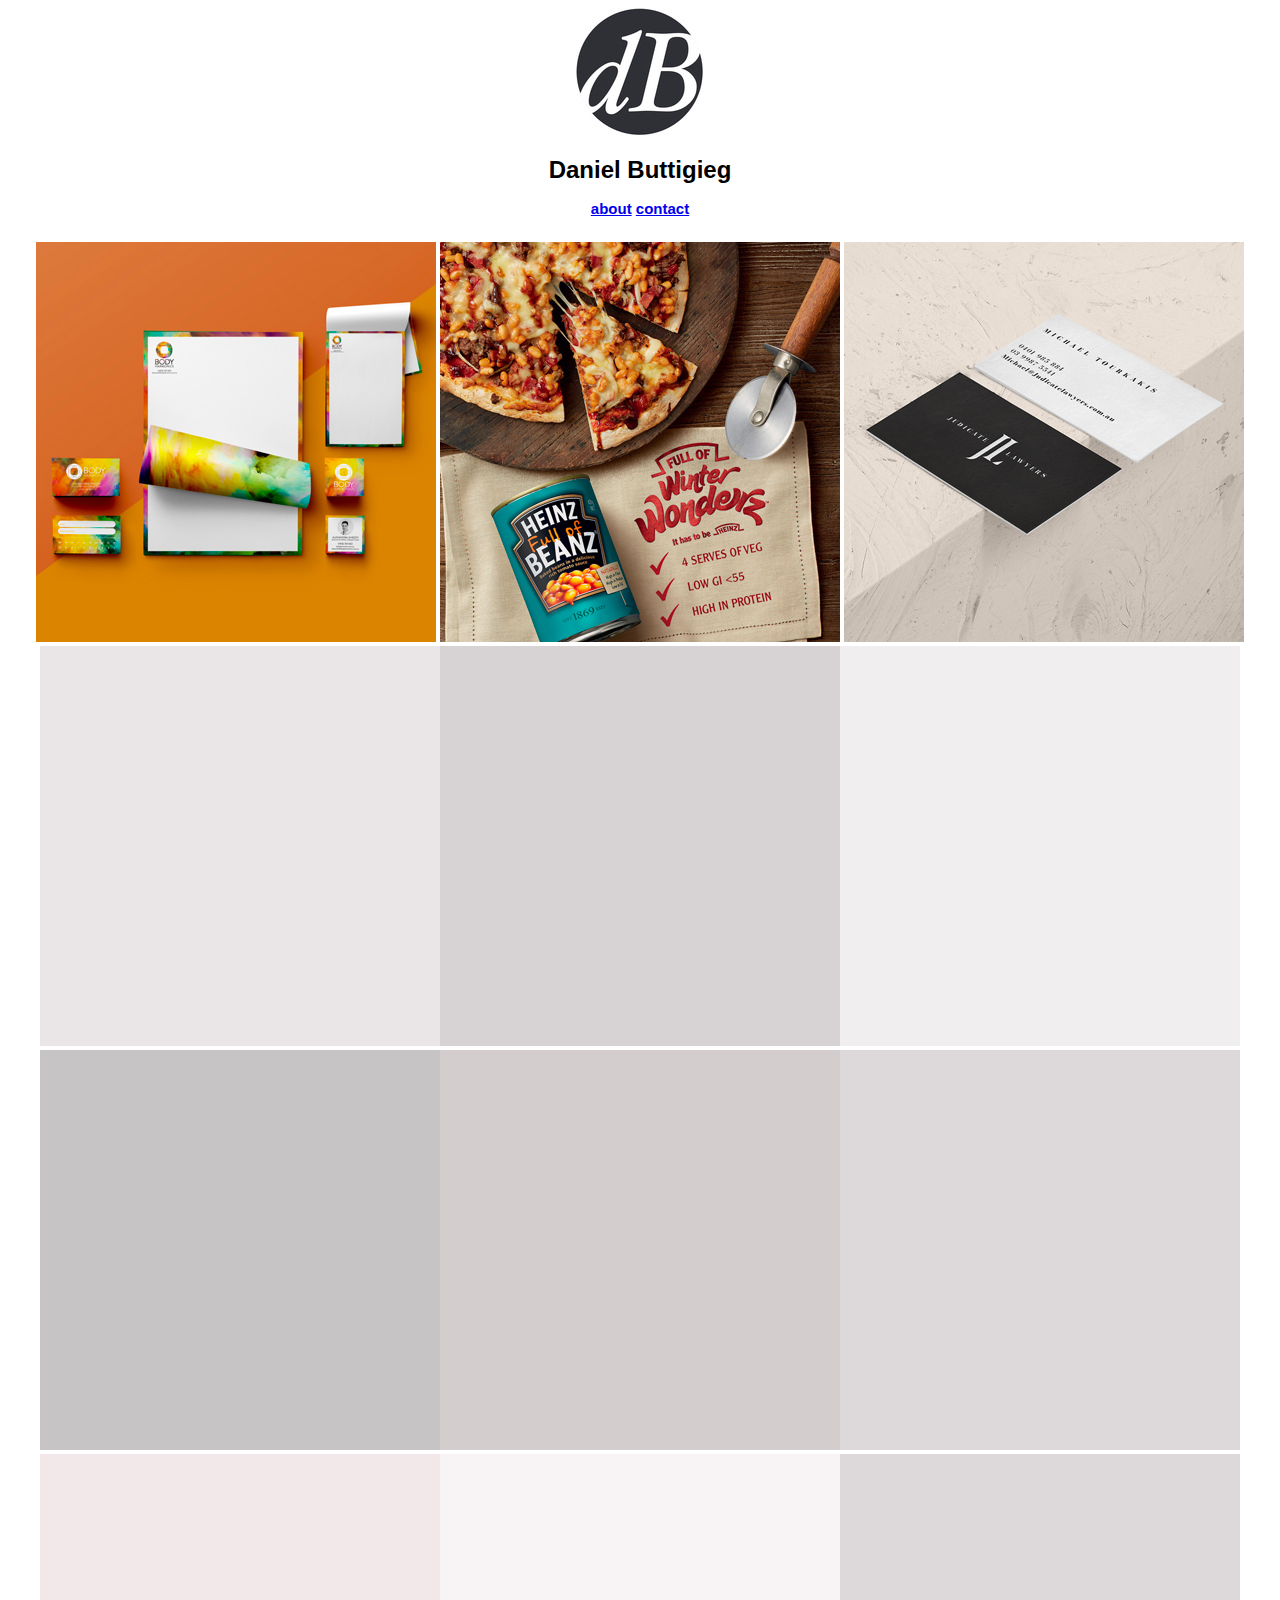
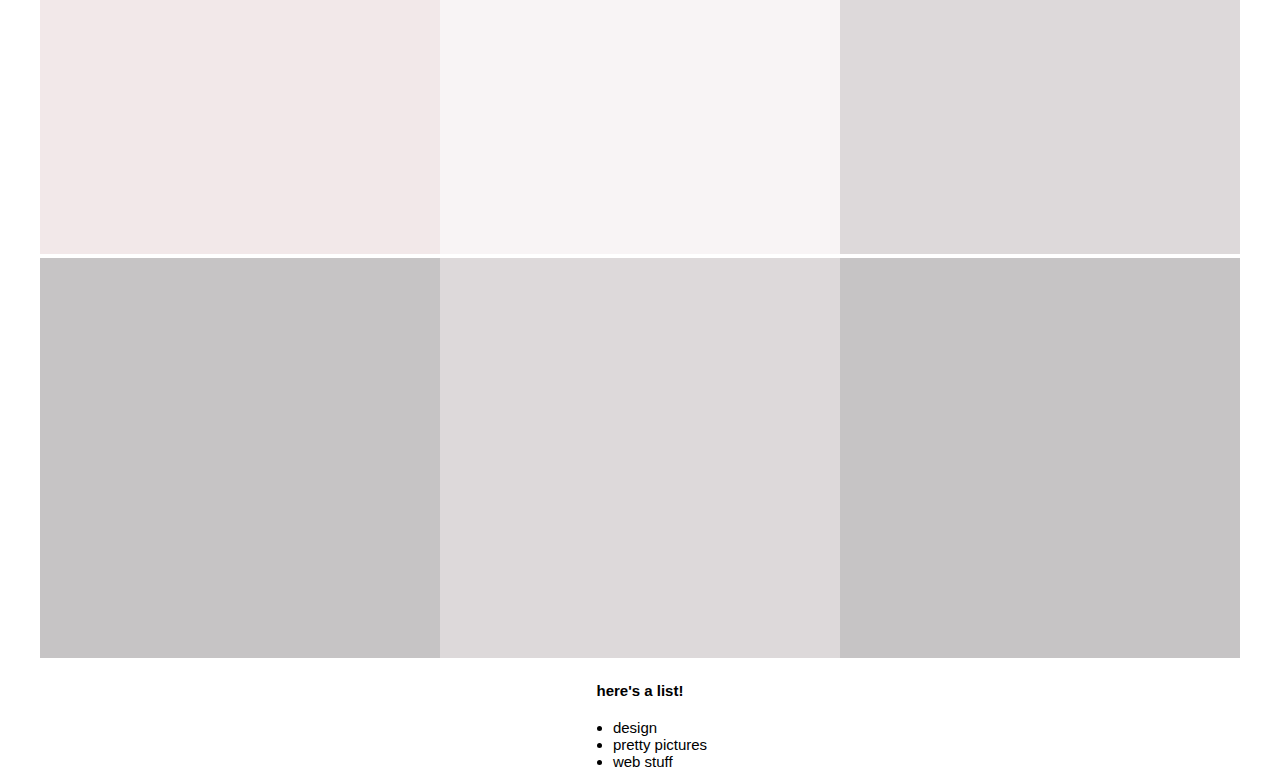
==== unit_3/index.html @ c96afc1a "e" ====
<!DOCTYPE html>
<html>
<head>
	<title>Daniel Buttigieg</title>
	<link rel="stylesheet" type="text/css" href="css/style.css">
</head>
<body>
	<center><img src="images/dblogo.jpg" alt="DB Logo" title="A logo that shows DB">
		<h1> Daniel Buttigieg</h1>

<h3> <a href=https://www.boredpanda.com/handicapped-cat-rexie-the-handicat-dasha-minaeva/?utm_source=direct&utm_medium=none&utm_campaign=direct>about</a>
<a href=https://www.boredpanda.com/handicapped-cat-rexie-the-handicat-dasha-minaeva/?utm_source=direct&utm_medium=none&utm_campaign=direct>contact</a> </h3>

<center>
	<div style="padding: 5px">
	<img src="images/bodyharmonics.jpg" alt="bodyharmonics" title="body harmonics"> <img src="images/heinzwinterwonderz.jpg" alt="heinz winter wonders" title="heinz winter wonderz"> <img src="images/judicatelawyers.jpg" alt="judicate lawyers" title="judicate lawyers"> <img src="images/link4.jpg" alt="dummy link" title="dummylink"><img src="images/link5.jpg" alt="dummy link" title="dummylink"><img src="images/link6.jpg" alt="dummy link" title="dummylink"><img src="images/link7.jpg" alt="dummy link" title="dummylink"><img src="images/link8.jpg" alt="dummy link" title="dummylink"><img src="images/link9.jpg" alt="dummy link" title="dummylink"><img src="images/link10.jpg" alt="dummy link" title="dummylink"><img src="images/link11.jpg" alt="dummy link" title="dummylink"><img src="images/link9.jpg" alt="dummy link" title="dummylink"><img src="images/link7.jpg" alt="dummy link" title="dummylink"><img src="images/link9.jpg" alt="dummy link" title="dummylink"><img src="images/link7.jpg" alt="dummy link" title="dummylink">
</div>
</center>

<p class="subheads">here's a list!</p>

<ul>
<li>design</li>
<li>pretty pictures</li>
<li>web stuff</li>
</ul>

</body>
</html>
---- unit_3/css/style.css ----
h1, h2 {
	font-family: Arial, sans-serif;
}
h1 {
	font-size: 24px;
	text-align: center;
}

p {
	font-family: "Courier New", monospace;

}

h3 {
	font-family: Arial, sans-serif;
	text-align: center;
	font-size: 15px;
	padding-bottom: 5px;
}

.links {
  padding-top: 4px;
  padding-left: 4px;
  padding-right: 4px;
}

body {
	color: 
}

ul { 
	display:table; margin:0 auto;
	font-family: Arial, sans-serif;
	text-align: left;
	font-size: 15px;
}

.subheads {
	font-family: Arial, sans-serif;
	text-align: center;
	font-size: 15px;
	padding-bottom: 5px;
	font-weight: bold;
}
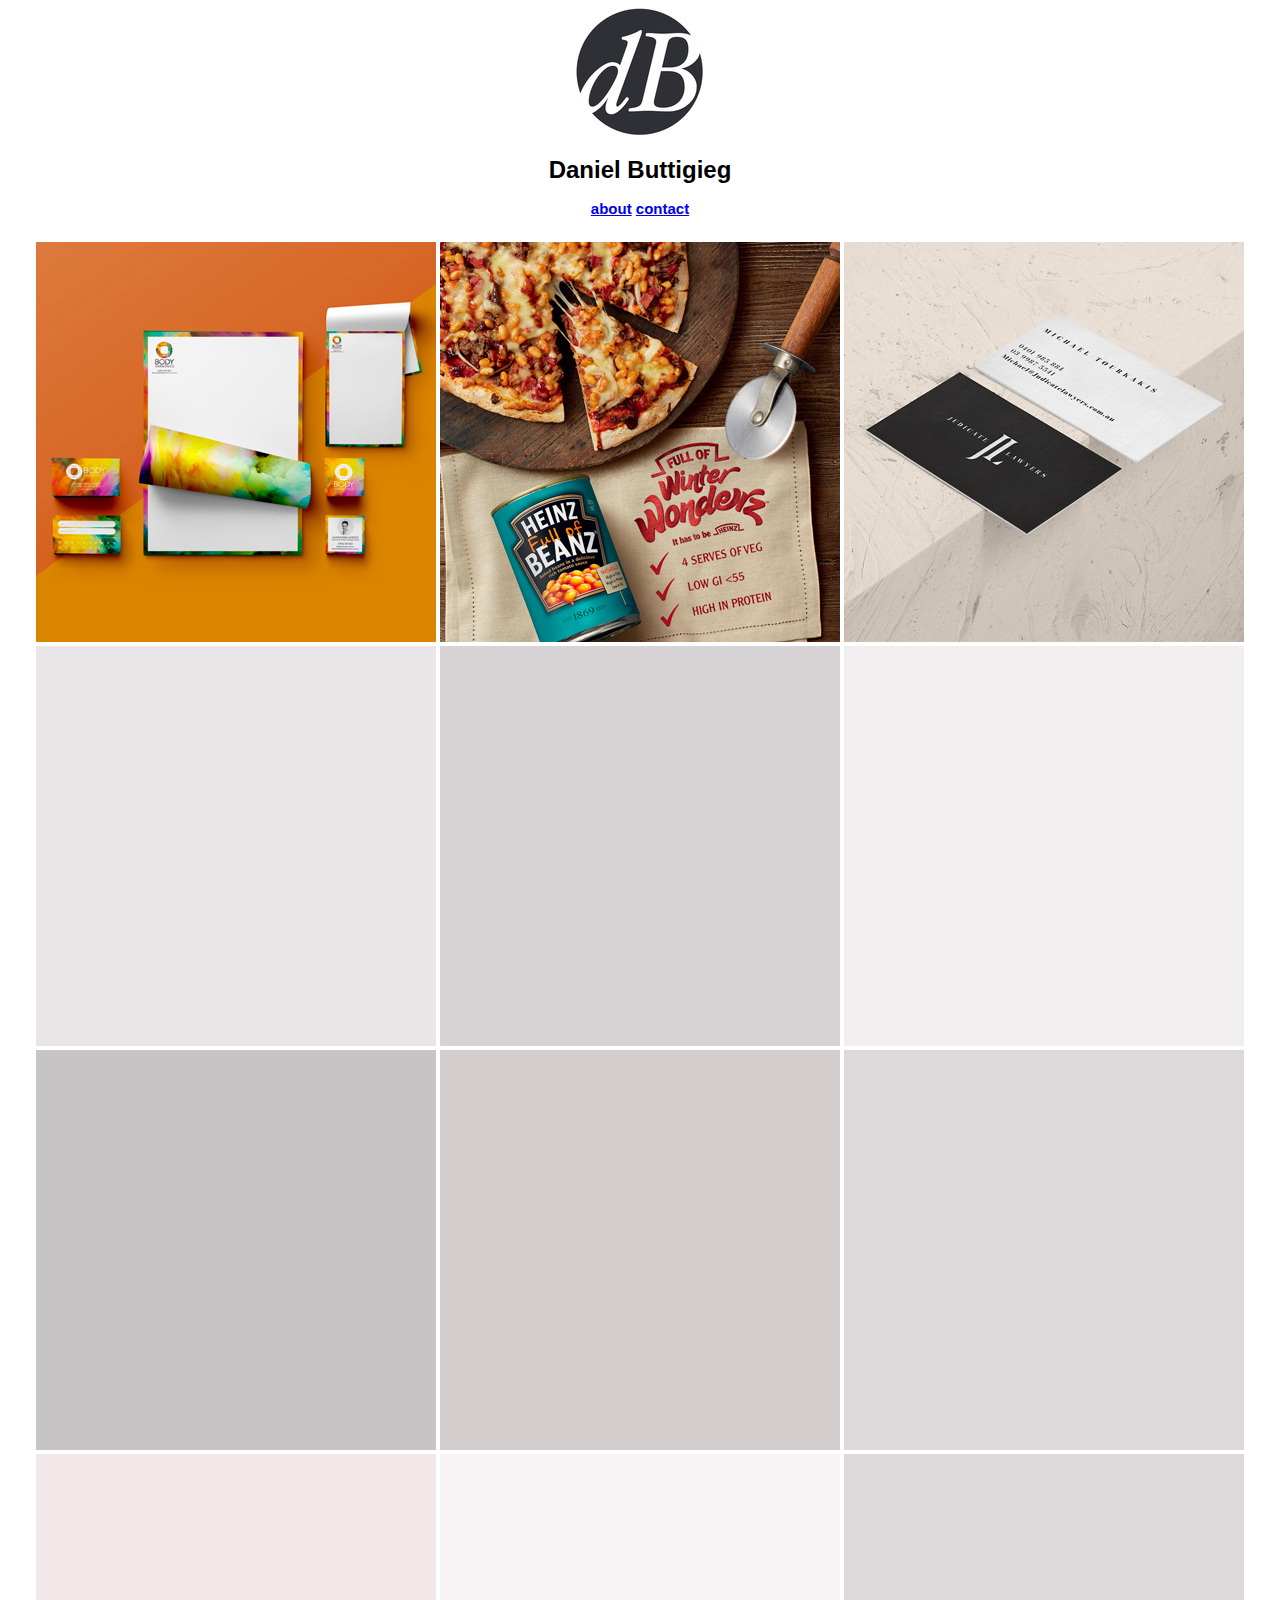
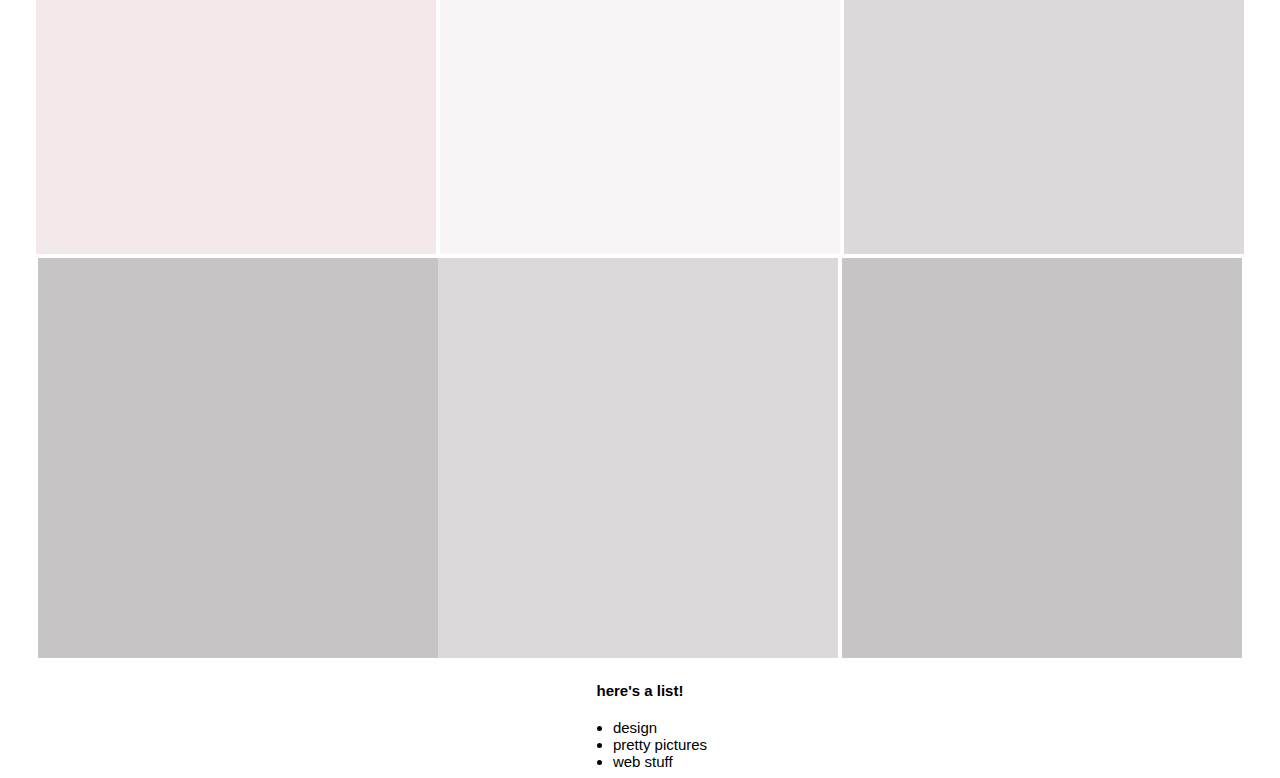
==== commit 006c8342: "n" ====
--- a/unit_3/index.html
+++ b/unit_3/index.html
@@ -13,7 +13,7 @@
 
 <center>
 	<div style="padding: 5px">
-	<img src="images/bodyharmonics.jpg" alt="bodyharmonics" title="body harmonics"> <img src="images/heinzwinterwonderz.jpg" alt="heinz winter wonders" title="heinz winter wonderz"> <img src="images/judicatelawyers.jpg" alt="judicate lawyers" title="judicate lawyers"> <img src="images/link4.jpg" alt="dummy link" title="dummylink"><img src="images/link5.jpg" alt="dummy link" title="dummylink"><img src="images/link6.jpg" alt="dummy link" title="dummylink"><img src="images/link7.jpg" alt="dummy link" title="dummylink"><img src="images/link8.jpg" alt="dummy link" title="dummylink"><img src="images/link9.jpg" alt="dummy link" title="dummylink"><img src="images/link10.jpg" alt="dummy link" title="dummylink"><img src="images/link11.jpg" alt="dummy link" title="dummylink"><img src="images/link9.jpg" alt="dummy link" title="dummylink"><img src="images/link7.jpg" alt="dummy link" title="dummylink"><img src="images/link9.jpg" alt="dummy link" title="dummylink"><img src="images/link7.jpg" alt="dummy link" title="dummylink">
+	<img src="images/bodyharmonics.jpg" alt="bodyharmonics" title="body harmonics"> <img src="images/heinzwinterwonderz.jpg" alt="heinz winter wonders" title="heinz winter wonderz"> <img src="images/judicatelawyers.jpg" alt="judicate lawyers" title="judicate lawyers"> <img src="images/link4.jpg" alt="dummy link" title="dummylink"> <img src="images/link5.jpg" alt="dummy link" title="dummylink"> <img src="images/link6.jpg" alt="dummy link" title="dummylink"> <img src="images/link7.jpg" alt="dummy link" title="dummylink"> <img src="images/link8.jpg" alt="dummy link" title="dummylink"> <img src="images/link9.jpg" alt="dummy link" title="dummylink"> <img src="images/link10.jpg" alt="dummy link" title="dummylink"> <img src="images/link11.jpg" alt="dummy link" title="dummylink"> <img src="images/link9.jpg" alt="dummy link" title="dummylink"> <img src="images/link7.jpg" alt="dummy link" title="dummylink"><img src="images/link9.jpg" alt="dummy link" title="dummylink"> <img src="images/link7.jpg" alt="dummy link" title="dummylink">
 </div>
 </center>
 
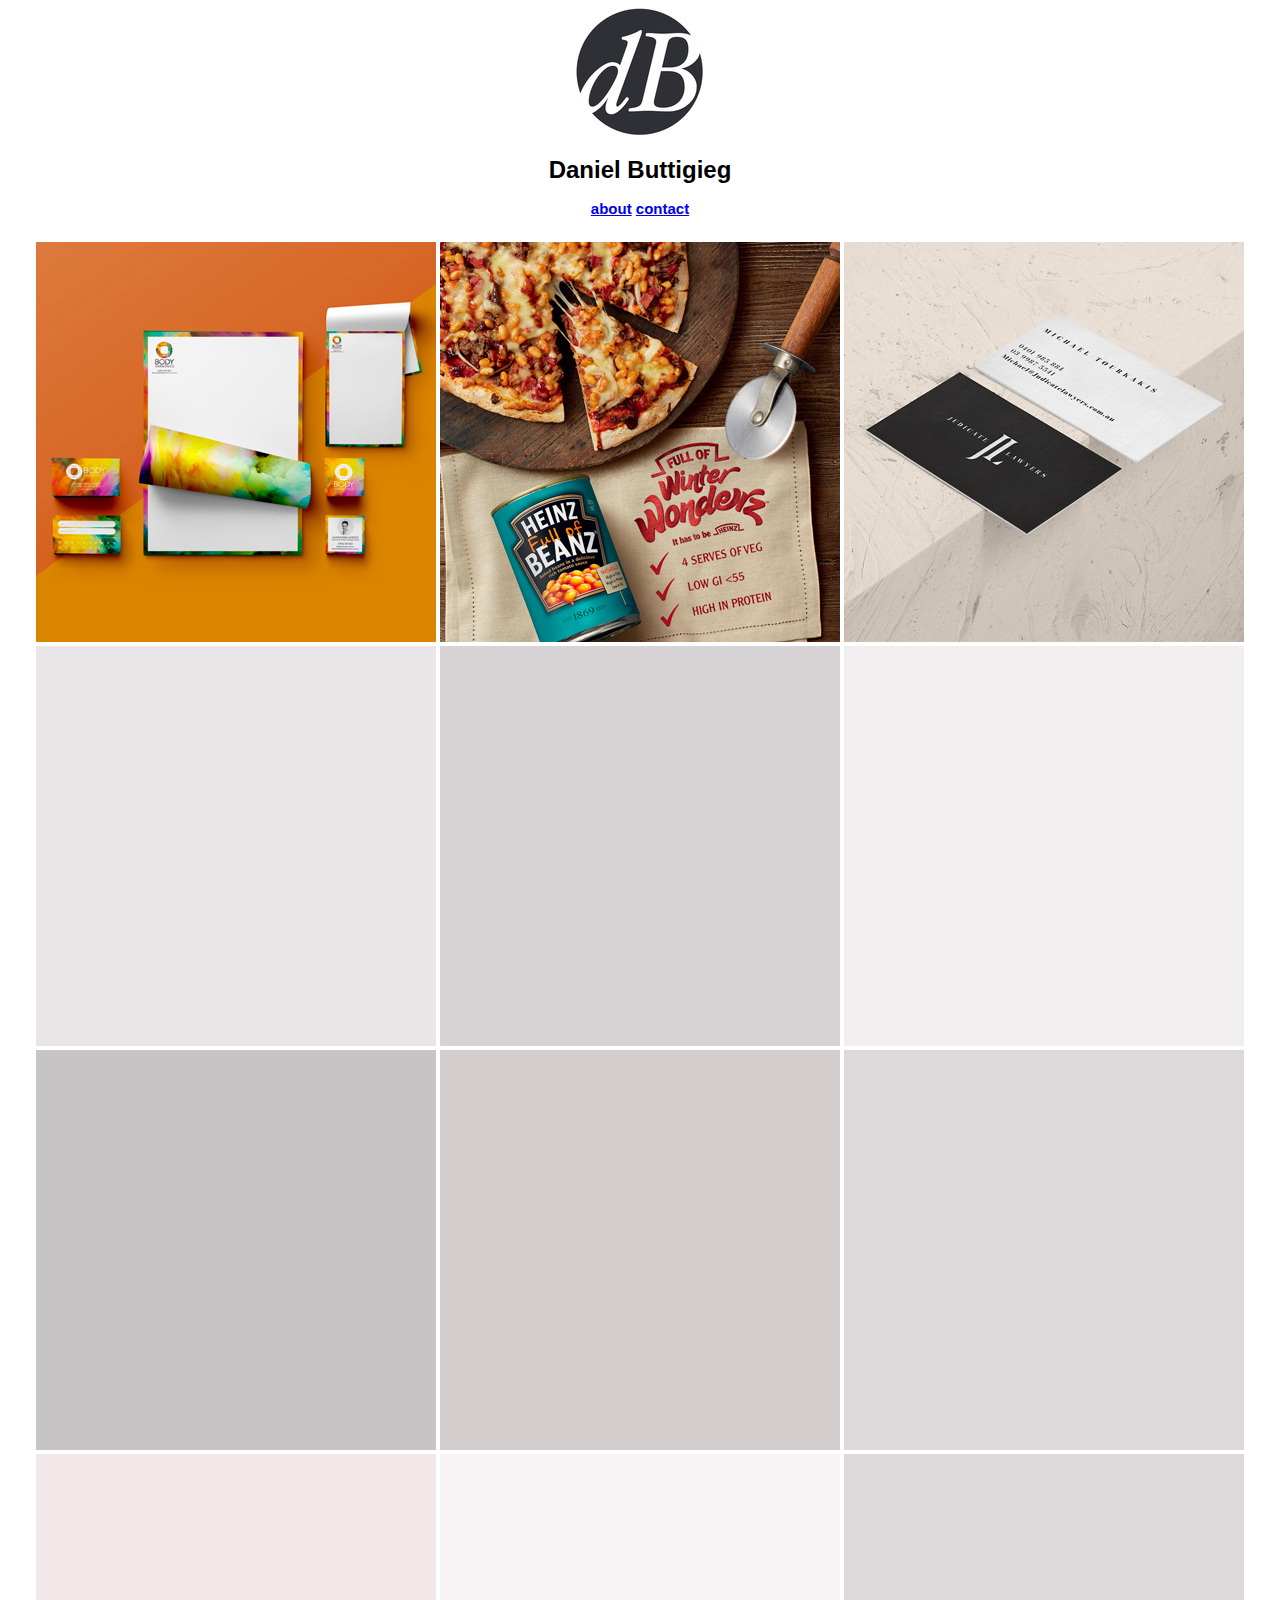
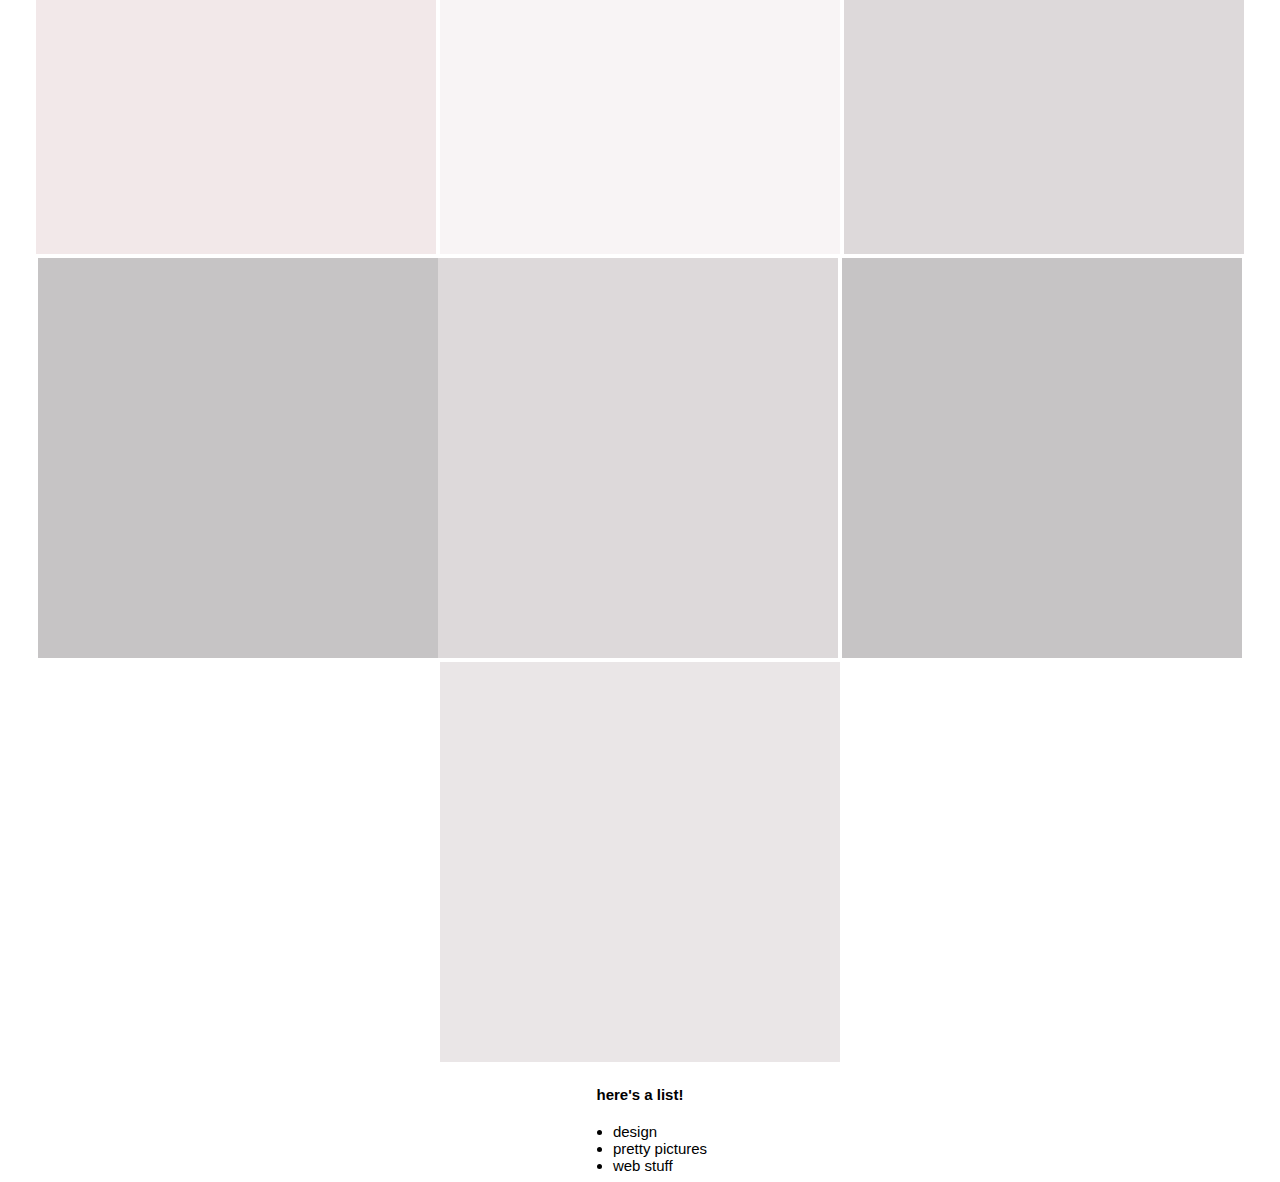
==== commit d177de3b: "x" ====
--- a/unit_3/index.html
+++ b/unit_3/index.html
@@ -13,7 +13,7 @@
 
 <center>
 	<div style="padding: 5px">
-	<img src="images/bodyharmonics.jpg" alt="bodyharmonics" title="body harmonics"> <img src="images/heinzwinterwonderz.jpg" alt="heinz winter wonders" title="heinz winter wonderz"> <img src="images/judicatelawyers.jpg" alt="judicate lawyers" title="judicate lawyers"> <img src="images/link4.jpg" alt="dummy link" title="dummylink"> <img src="images/link5.jpg" alt="dummy link" title="dummylink"> <img src="images/link6.jpg" alt="dummy link" title="dummylink"> <img src="images/link7.jpg" alt="dummy link" title="dummylink"> <img src="images/link8.jpg" alt="dummy link" title="dummylink"> <img src="images/link9.jpg" alt="dummy link" title="dummylink"> <img src="images/link10.jpg" alt="dummy link" title="dummylink"> <img src="images/link11.jpg" alt="dummy link" title="dummylink"> <img src="images/link9.jpg" alt="dummy link" title="dummylink"> <img src="images/link7.jpg" alt="dummy link" title="dummylink"><img src="images/link9.jpg" alt="dummy link" title="dummylink"> <img src="images/link7.jpg" alt="dummy link" title="dummylink">
+	<img src="images/bodyharmonics.jpg" alt="bodyharmonics" title="body harmonics"> <img src="images/heinzwinterwonderz.jpg" alt="heinz winter wonders" title="heinz winter wonderz"> <img src="images/judicatelawyers.jpg" alt="judicate lawyers" title="judicate lawyers"> <img src="images/link4.jpg" alt="dummy link" title="dummylink"> <img src="images/link5.jpg" alt="dummy link" title="dummylink"> <img src="images/link6.jpg" alt="dummy link" title="dummylink"> <img src="images/link7.jpg" alt="dummy link" title="dummylink"> <img src="images/link8.jpg" alt="dummy link" title="dummylink"> <img src="images/link9.jpg" alt="dummy link" title="dummylink"> <img src="images/link10.jpg" alt="dummy link" title="dummylink"> <img src="images/link11.jpg" alt="dummy link" title="dummylink"> <img src="images/link9.jpg" alt="dummy link" title="dummylink"> <img src="images/link7.jpg" alt="dummy link" title="dummylink"><img src="images/link9.jpg" alt="dummy link" title="dummylink"> <img src="images/link7.jpg" alt="dummy link" title="dummylink"> <img src="images/link4.jpg" alt="dummy link" title="dummylink">
 </div>
 </center>
 
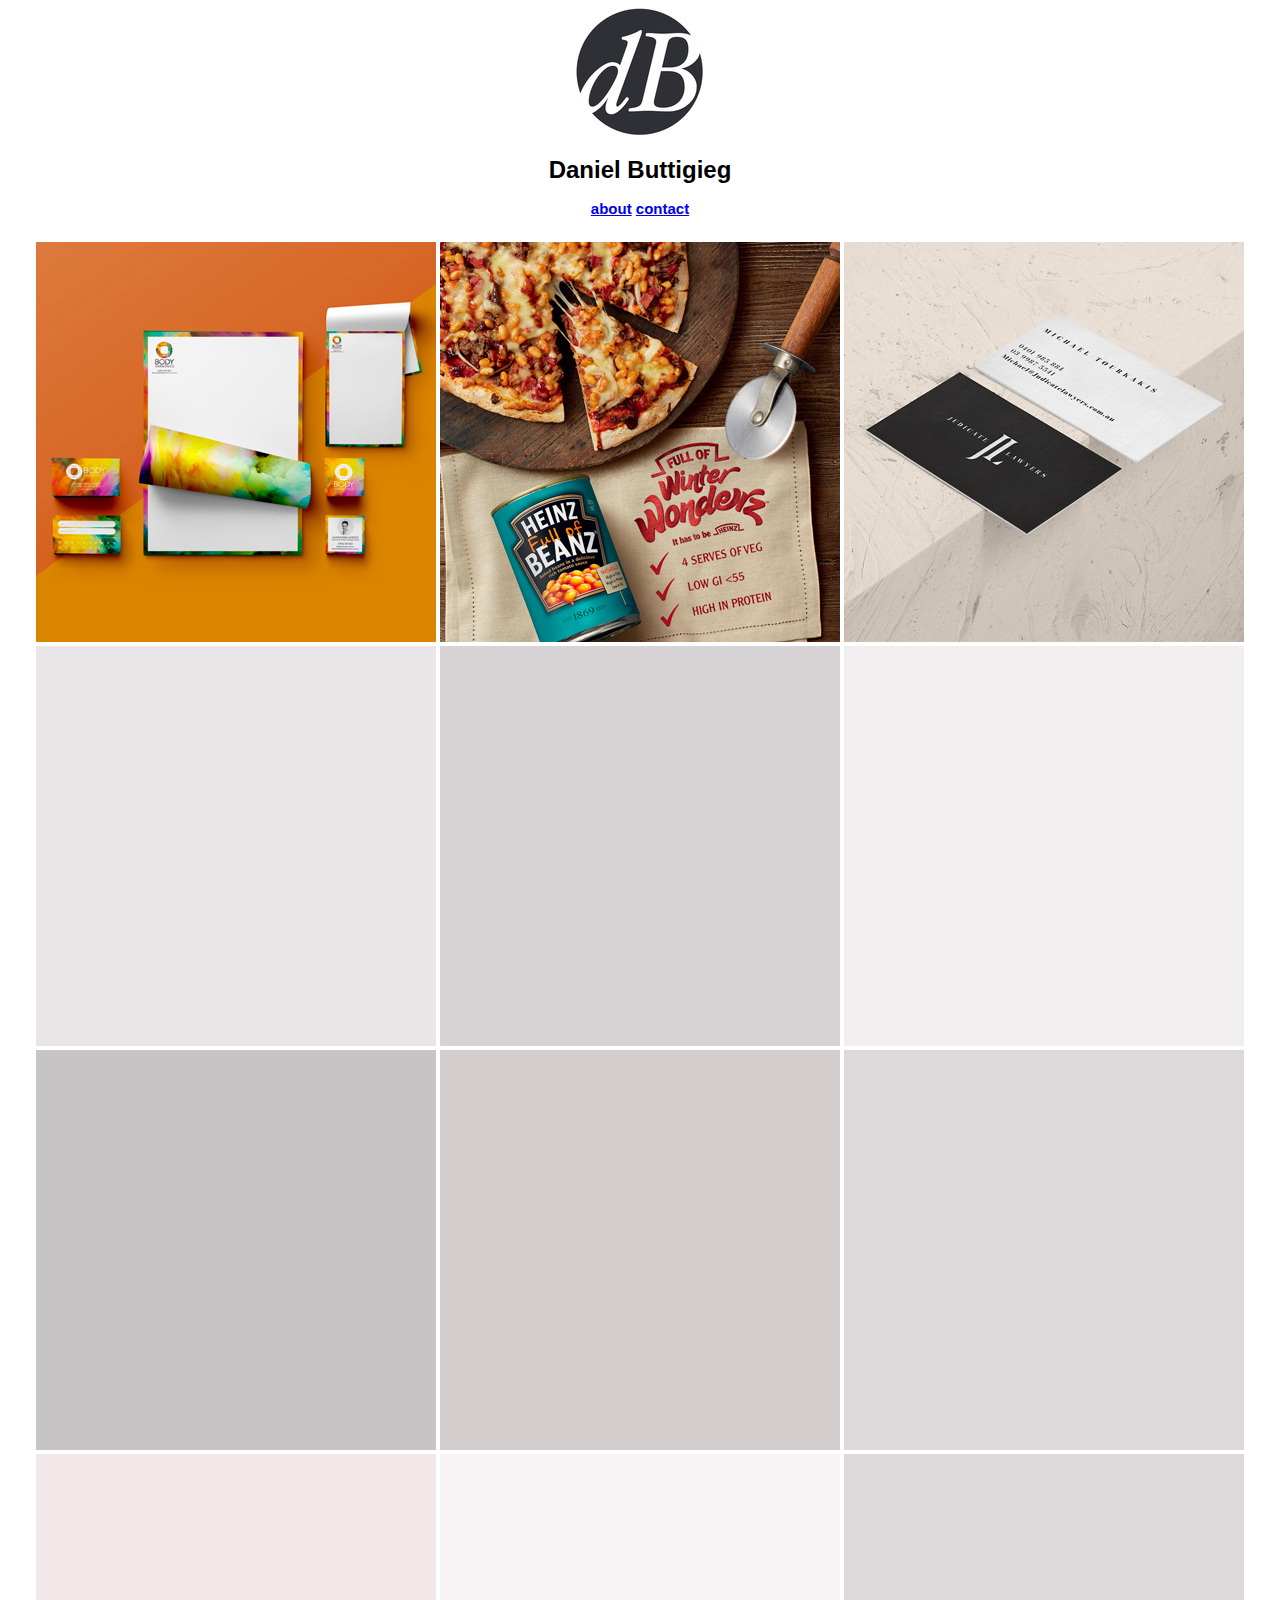
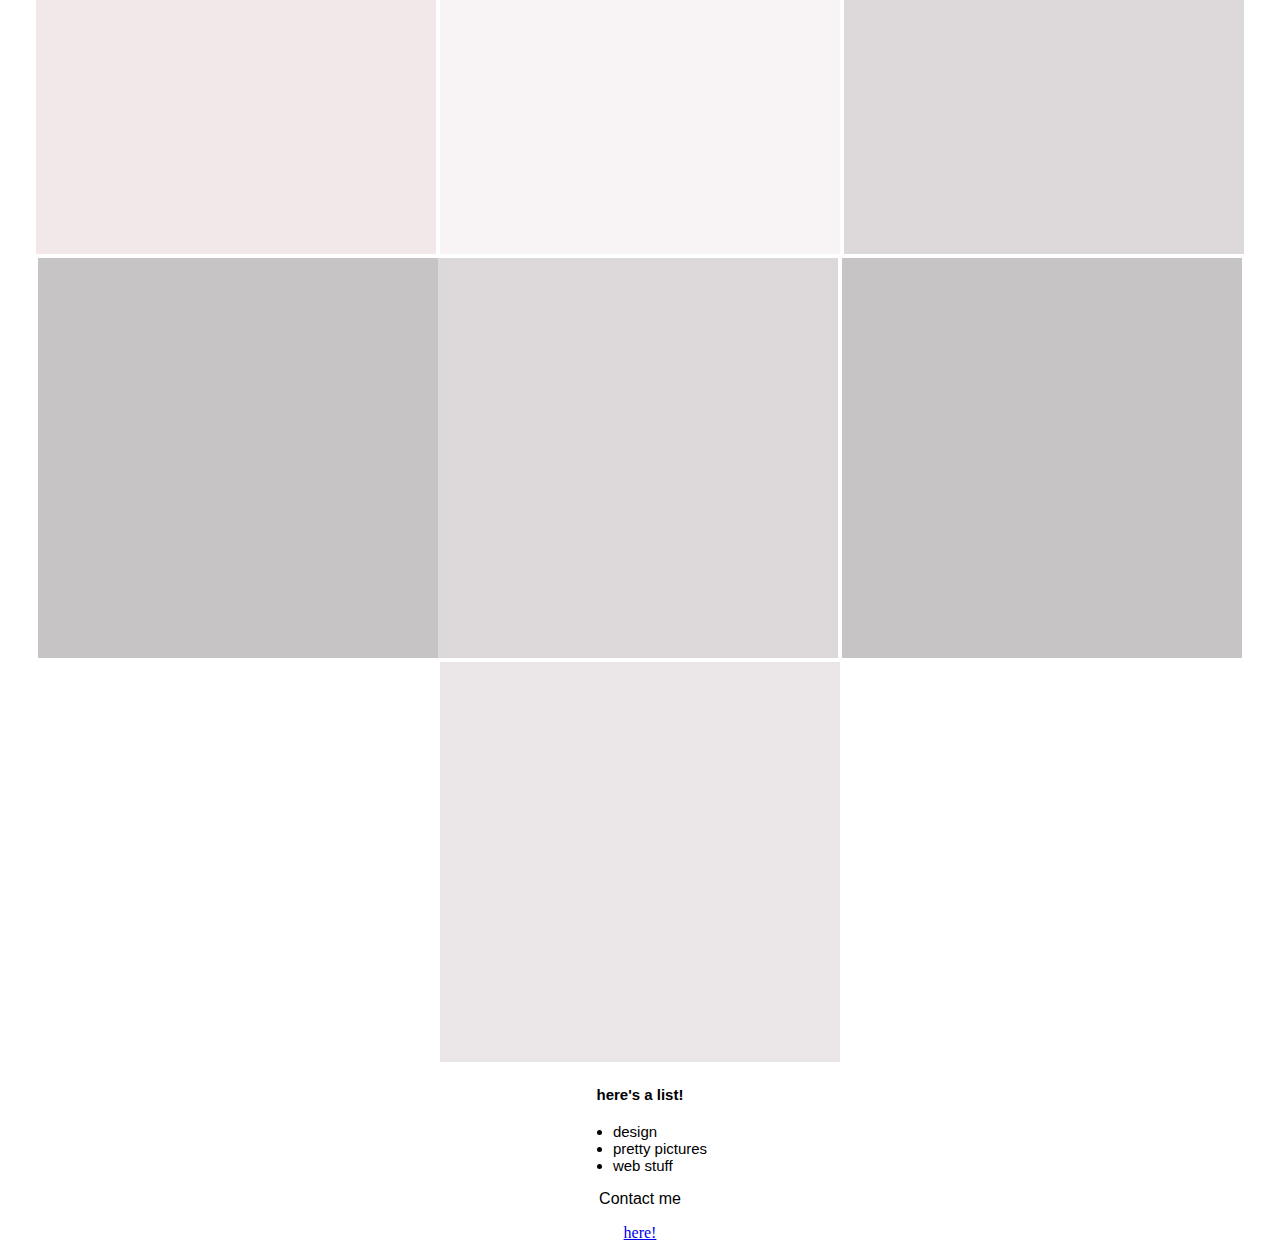
==== commit cedcf21c: "c" ====
--- a/unit_3/index.html
+++ b/unit_3/index.html
@@ -25,6 +25,9 @@
 <li>web stuff</li>
 </ul>
 
+<p>Contact me</p>
+<a href="mailto:daniel.buttigieg@me.com">here!</a>
+
 </body>
 </html>
 
--- a/unit_3/css/style.css
+++ b/unit_3/css/style.css
@@ -7,7 +7,7 @@
 }
 
 p {
-	font-family: "Courier New", monospace;
+	font-family: Arial, sans-serif;
 
 }
 
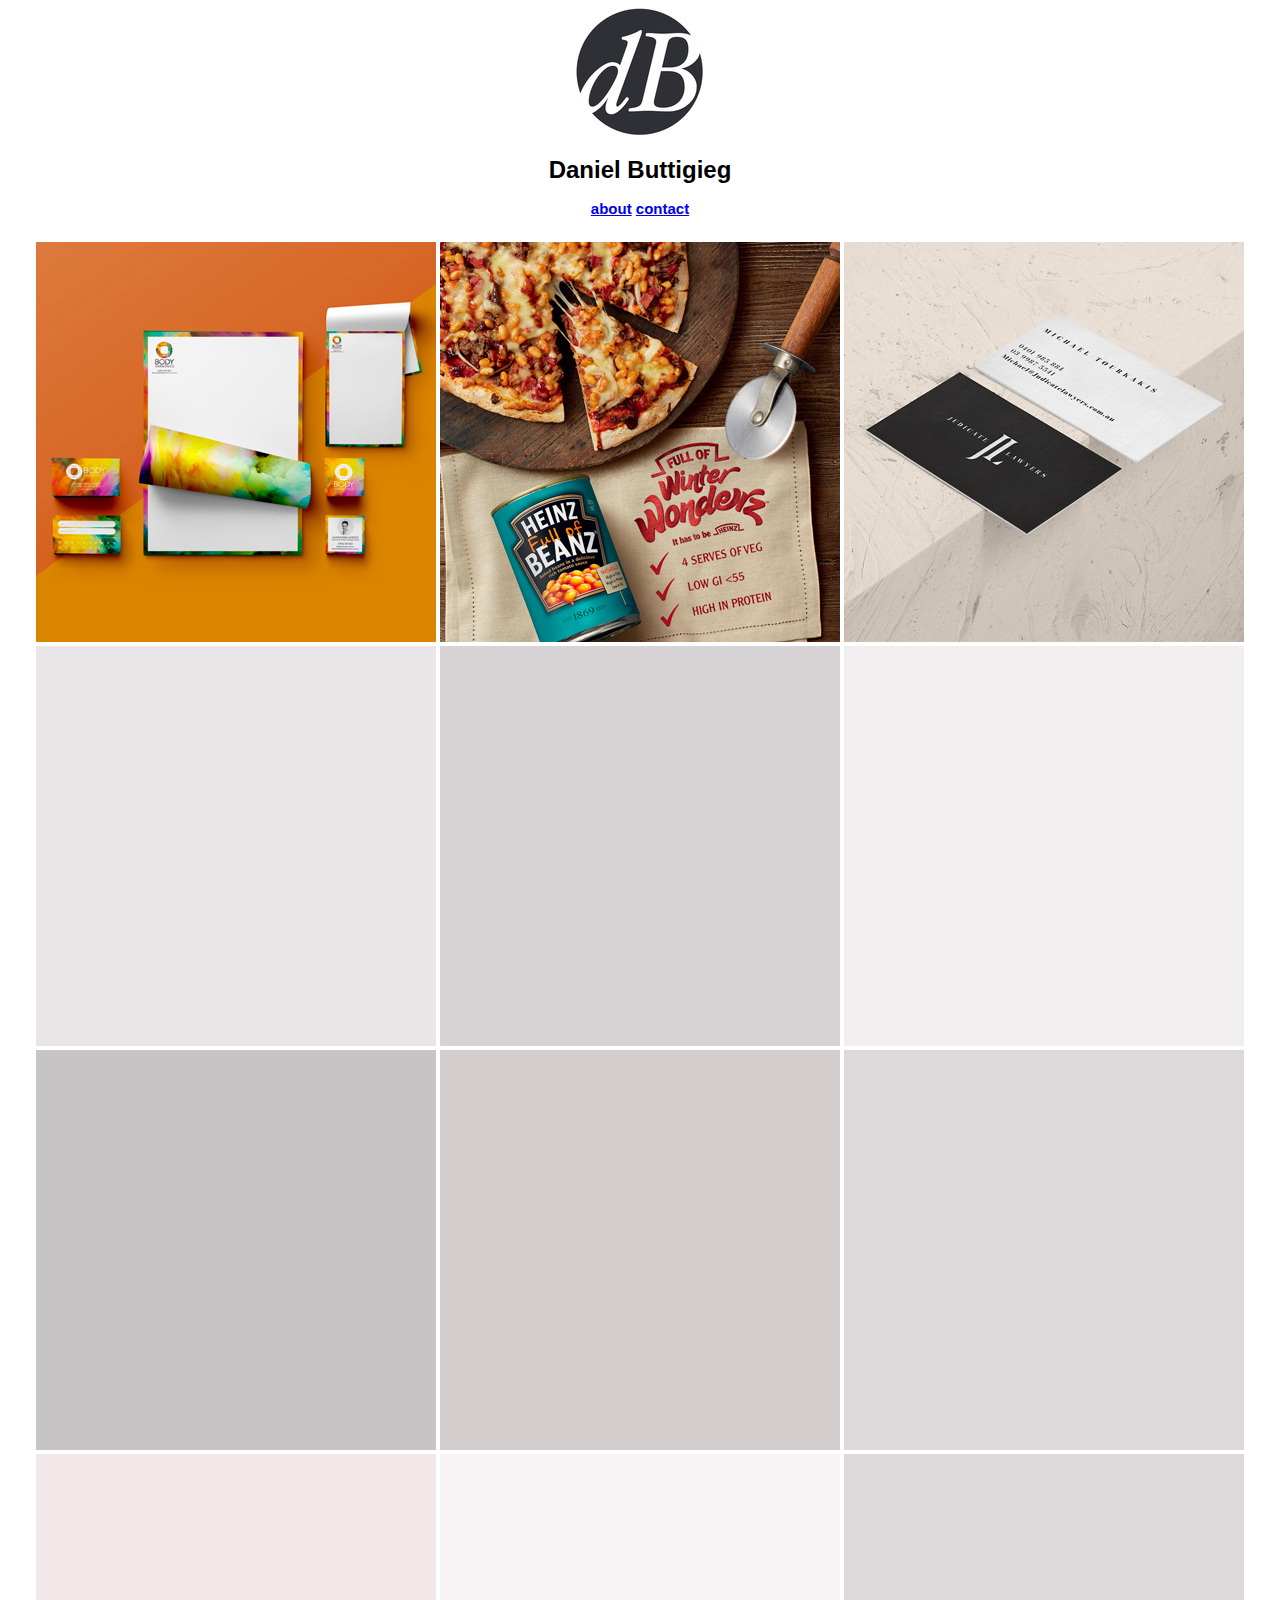
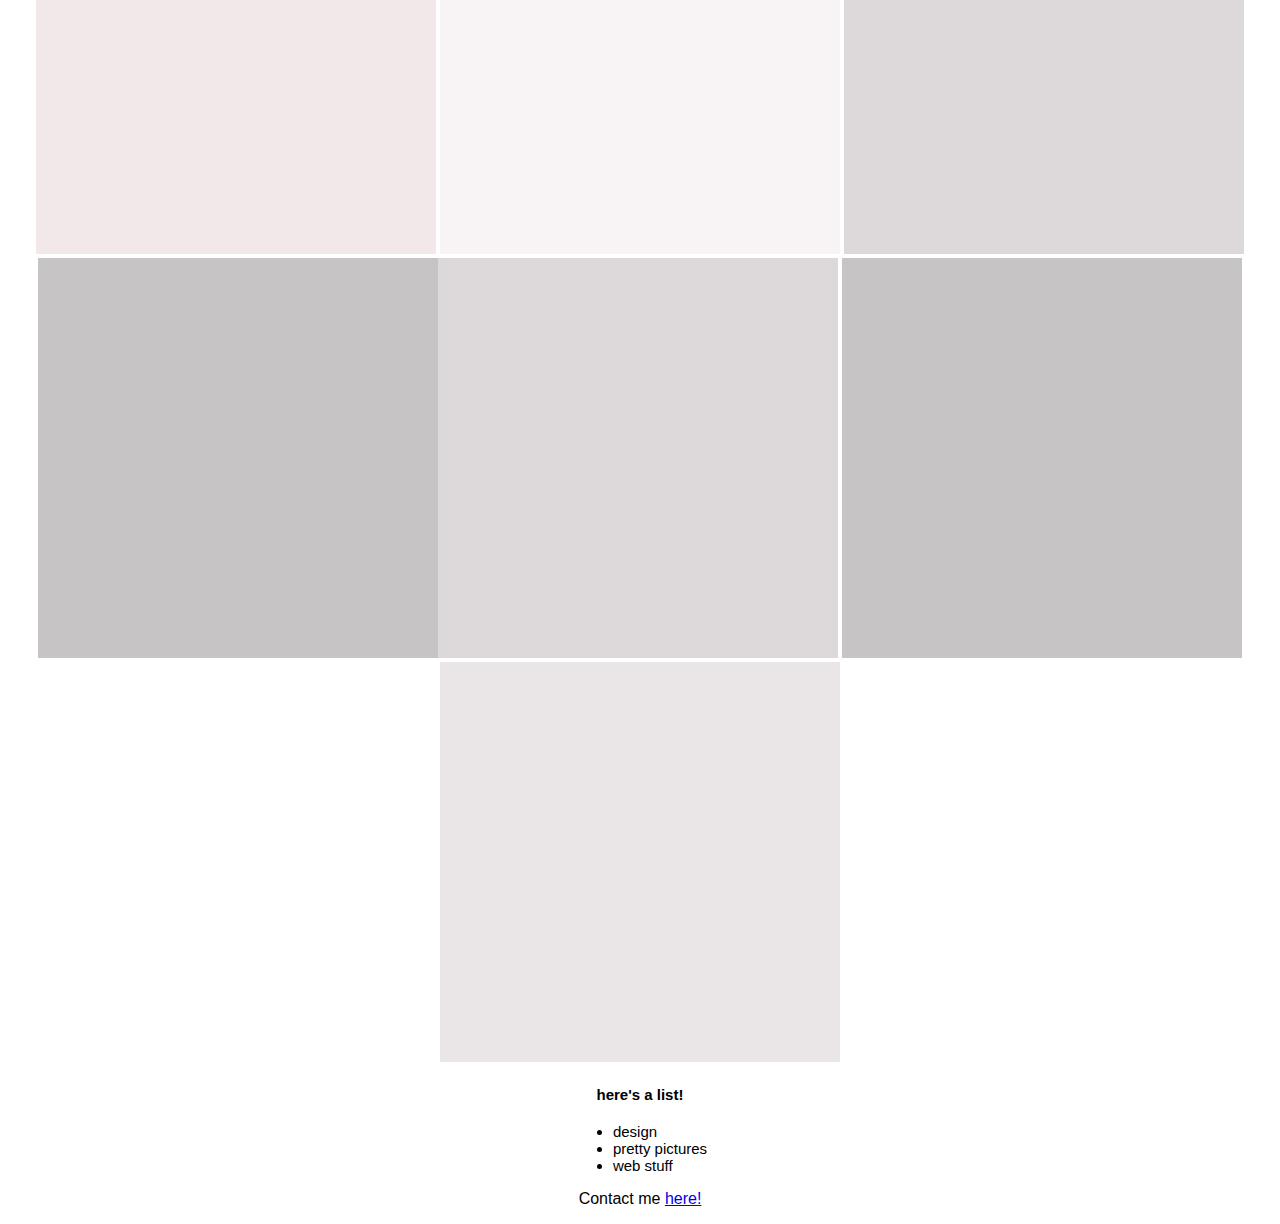
==== commit 607ac82f: "c" ====
--- a/unit_3/index.html
+++ b/unit_3/index.html
@@ -25,8 +25,7 @@
 <li>web stuff</li>
 </ul>
 
-<p>Contact me</p>
-<a href="mailto:daniel.buttigieg@me.com">here!</a>
+<p>Contact me <a href="mailto:daniel.buttigieg@me.com">here!</a> </p>
 
 </body>
 </html>
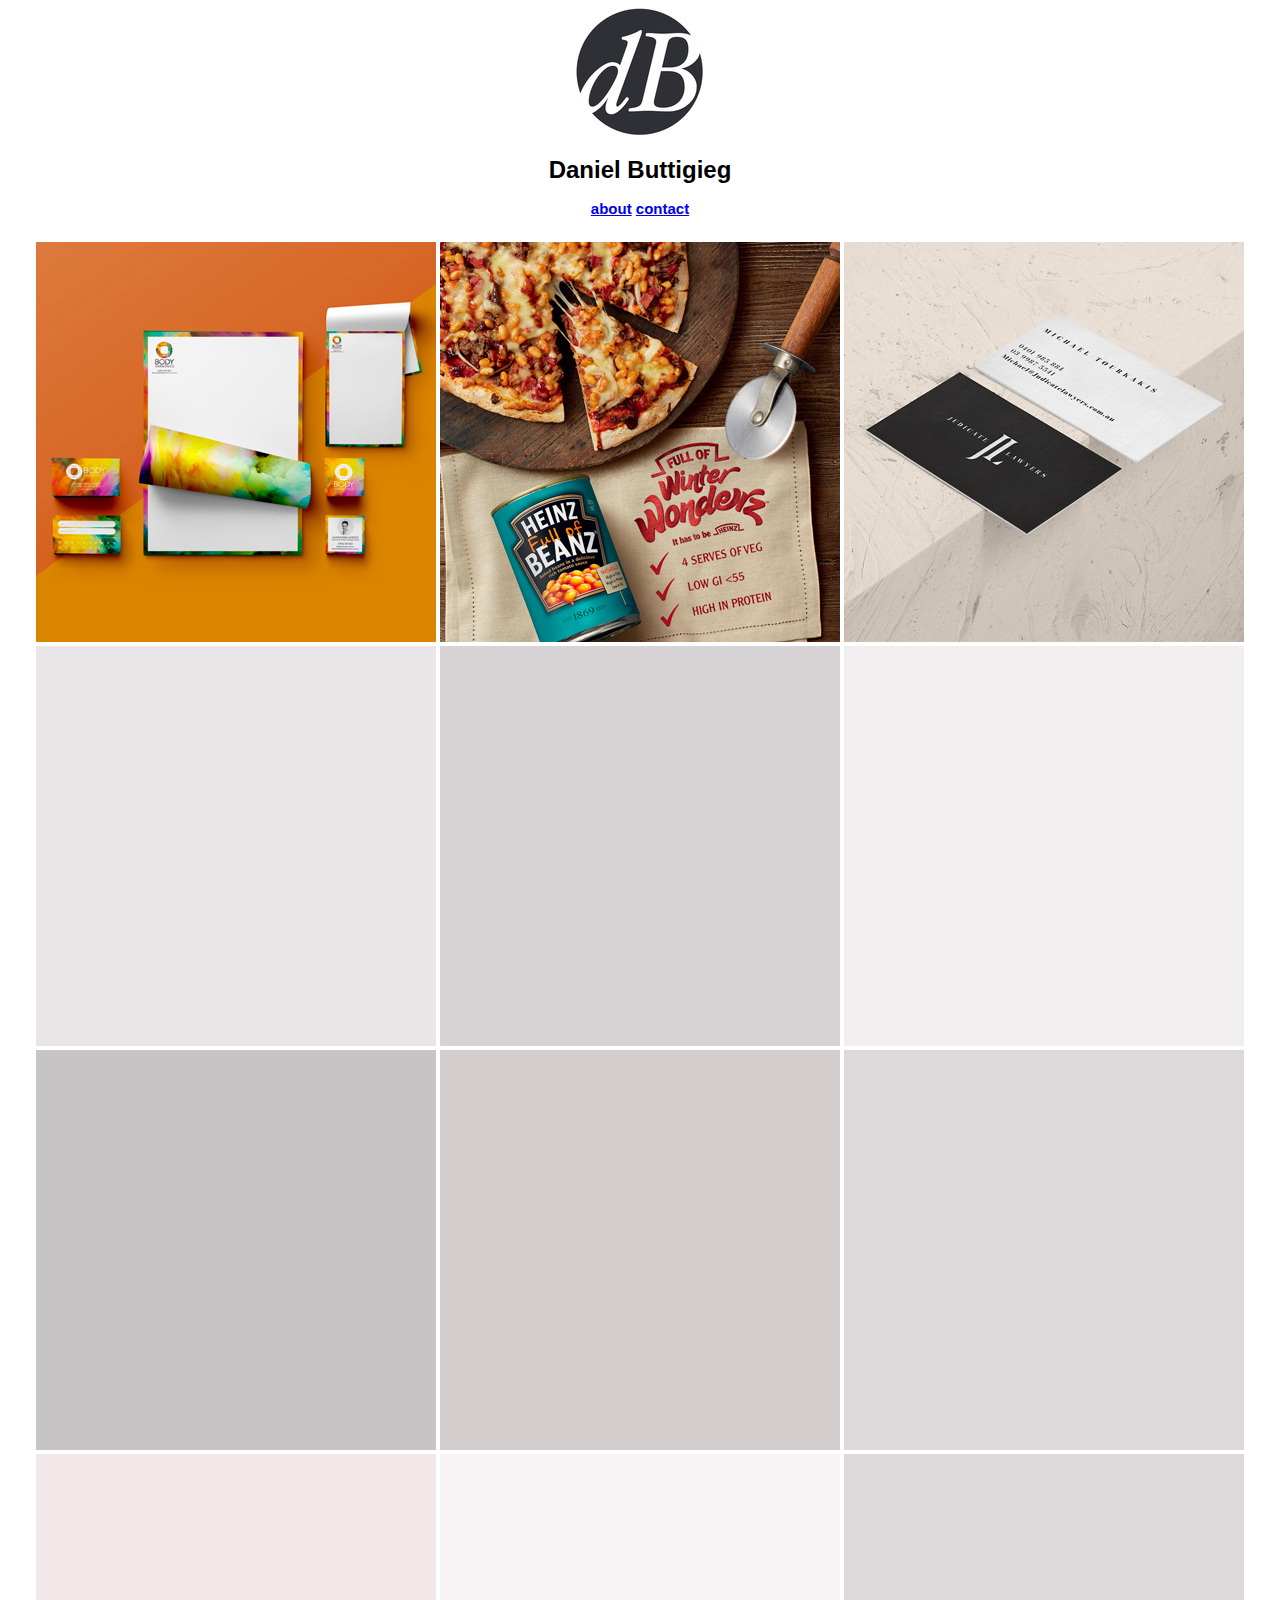
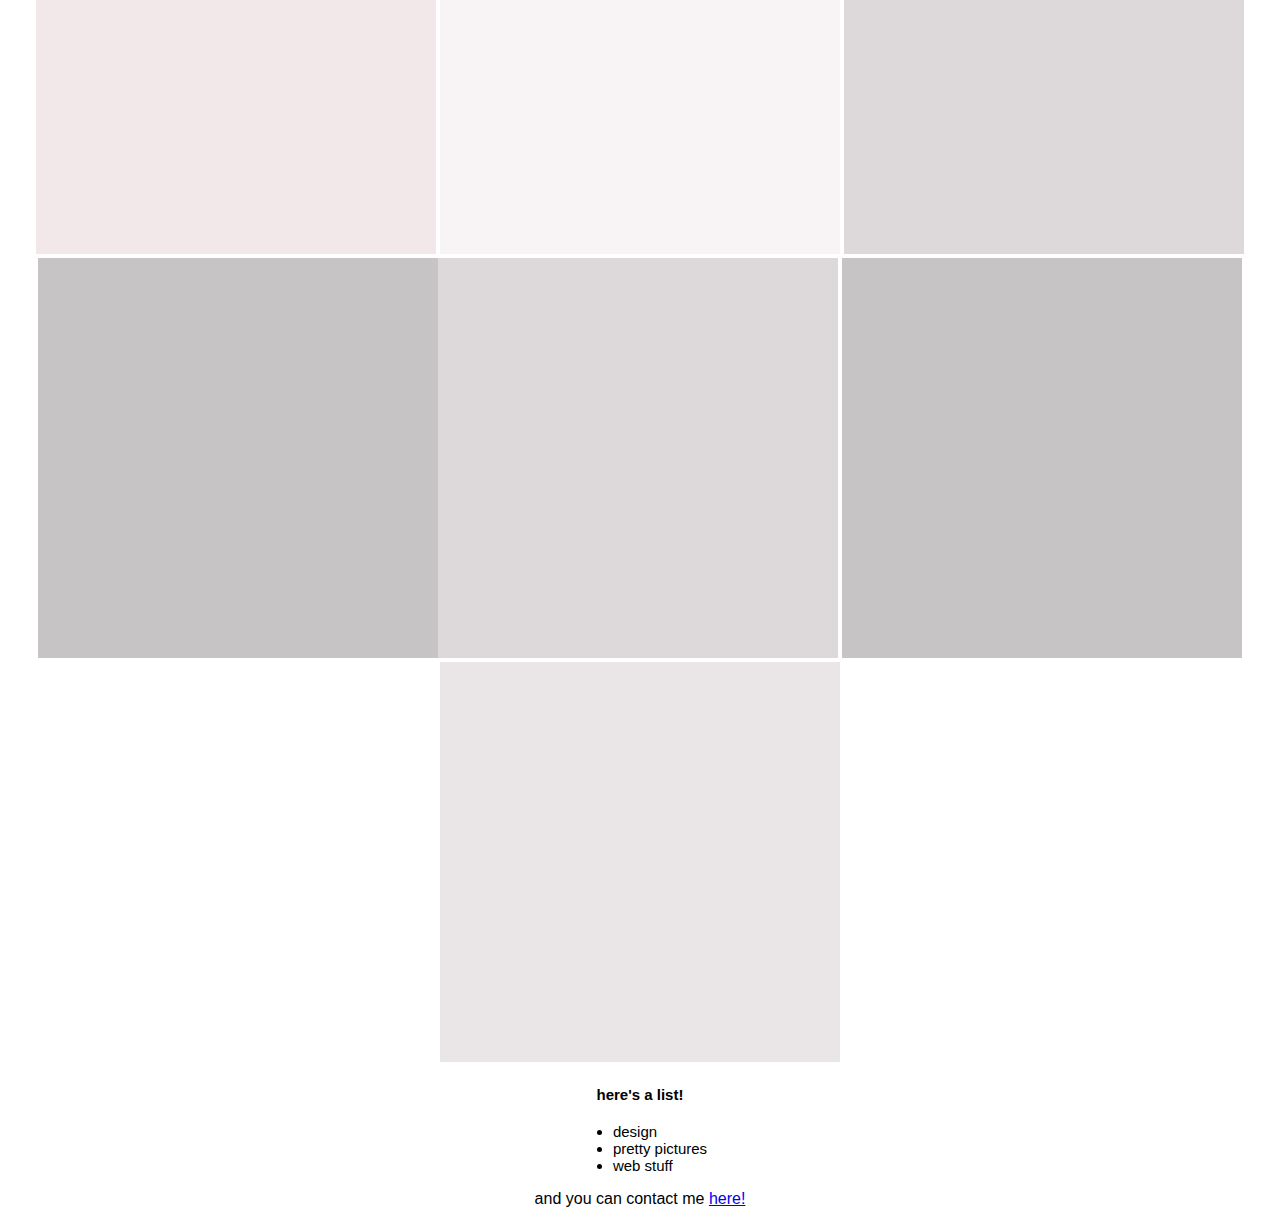
==== commit eda48ca1: "c" ====
--- a/unit_3/index.html
+++ b/unit_3/index.html
@@ -25,7 +25,7 @@
 <li>web stuff</li>
 </ul>
 
-<p>Contact me <a href="mailto:daniel.buttigieg@me.com">here!</a> </p>
+<p>and you can contact me <a href="mailto:daniel.buttigieg@me.com">here!</a> </p>
 
 </body>
 </html>
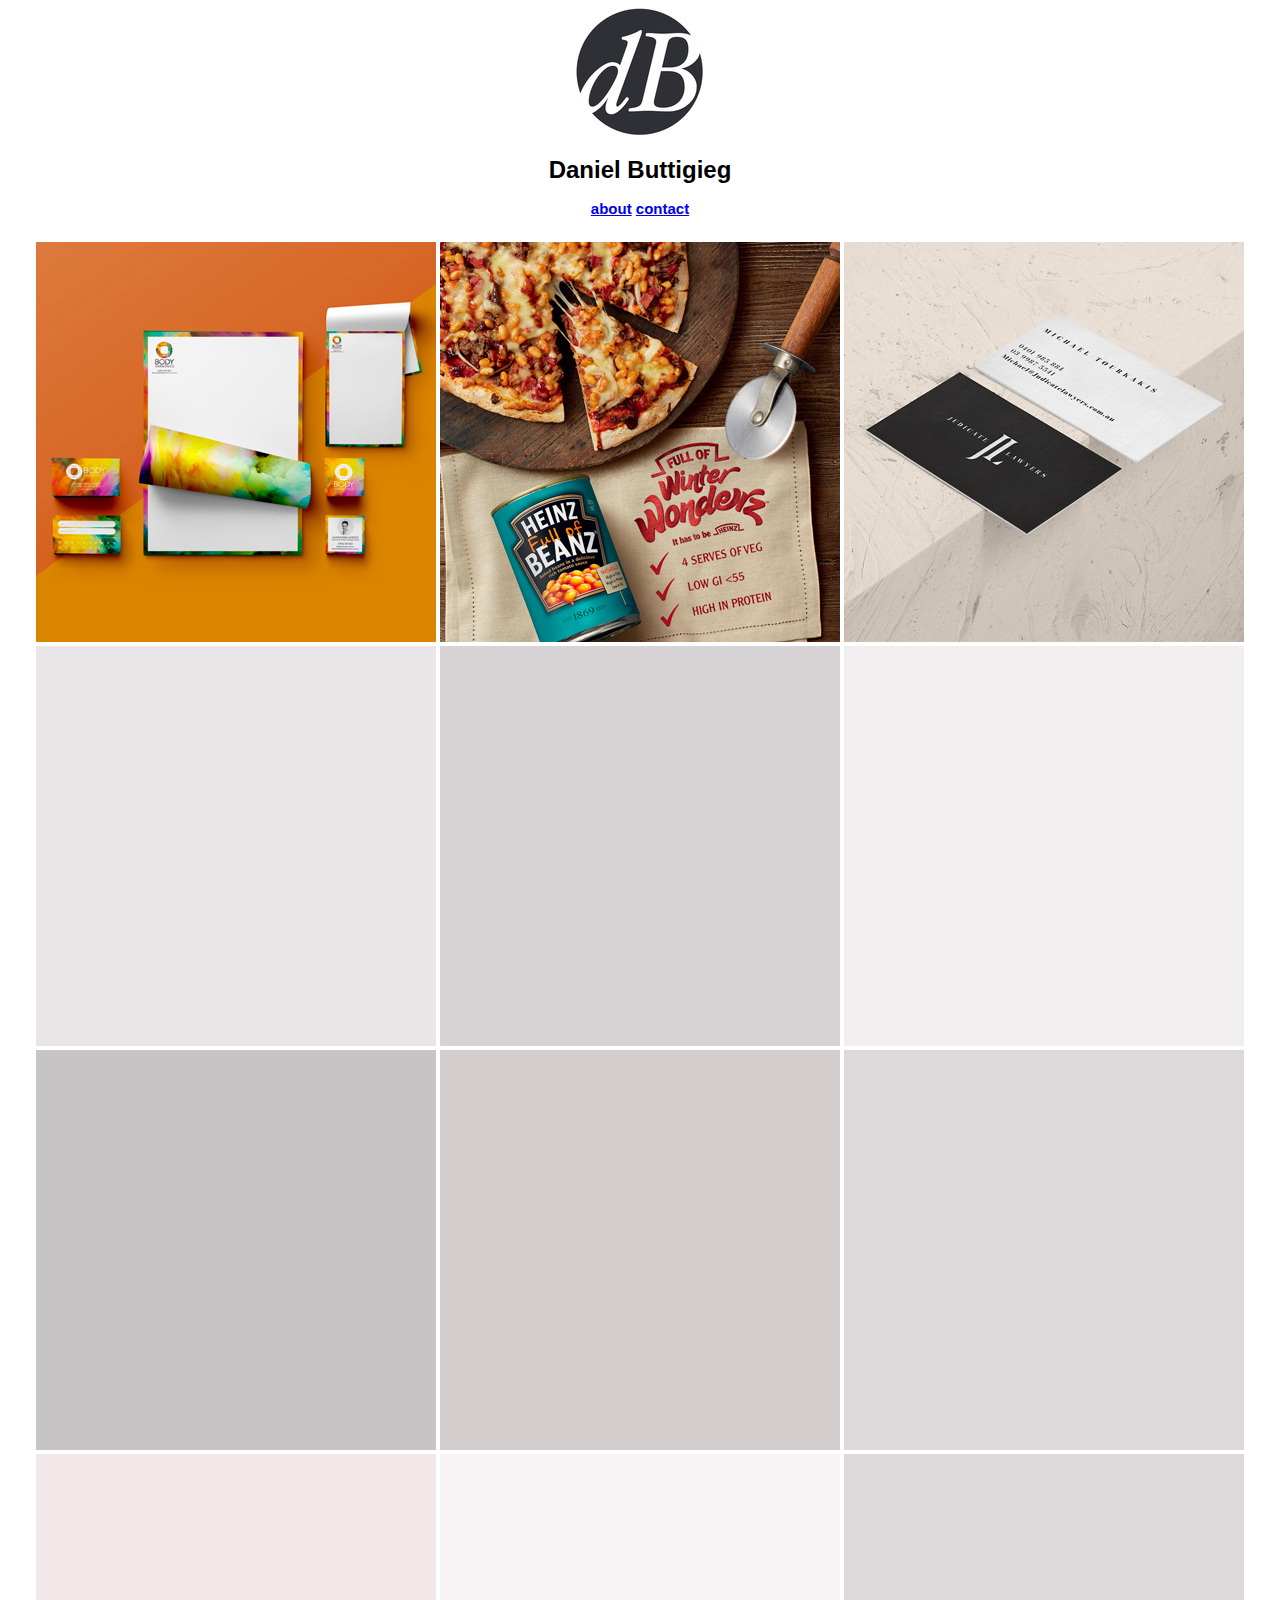
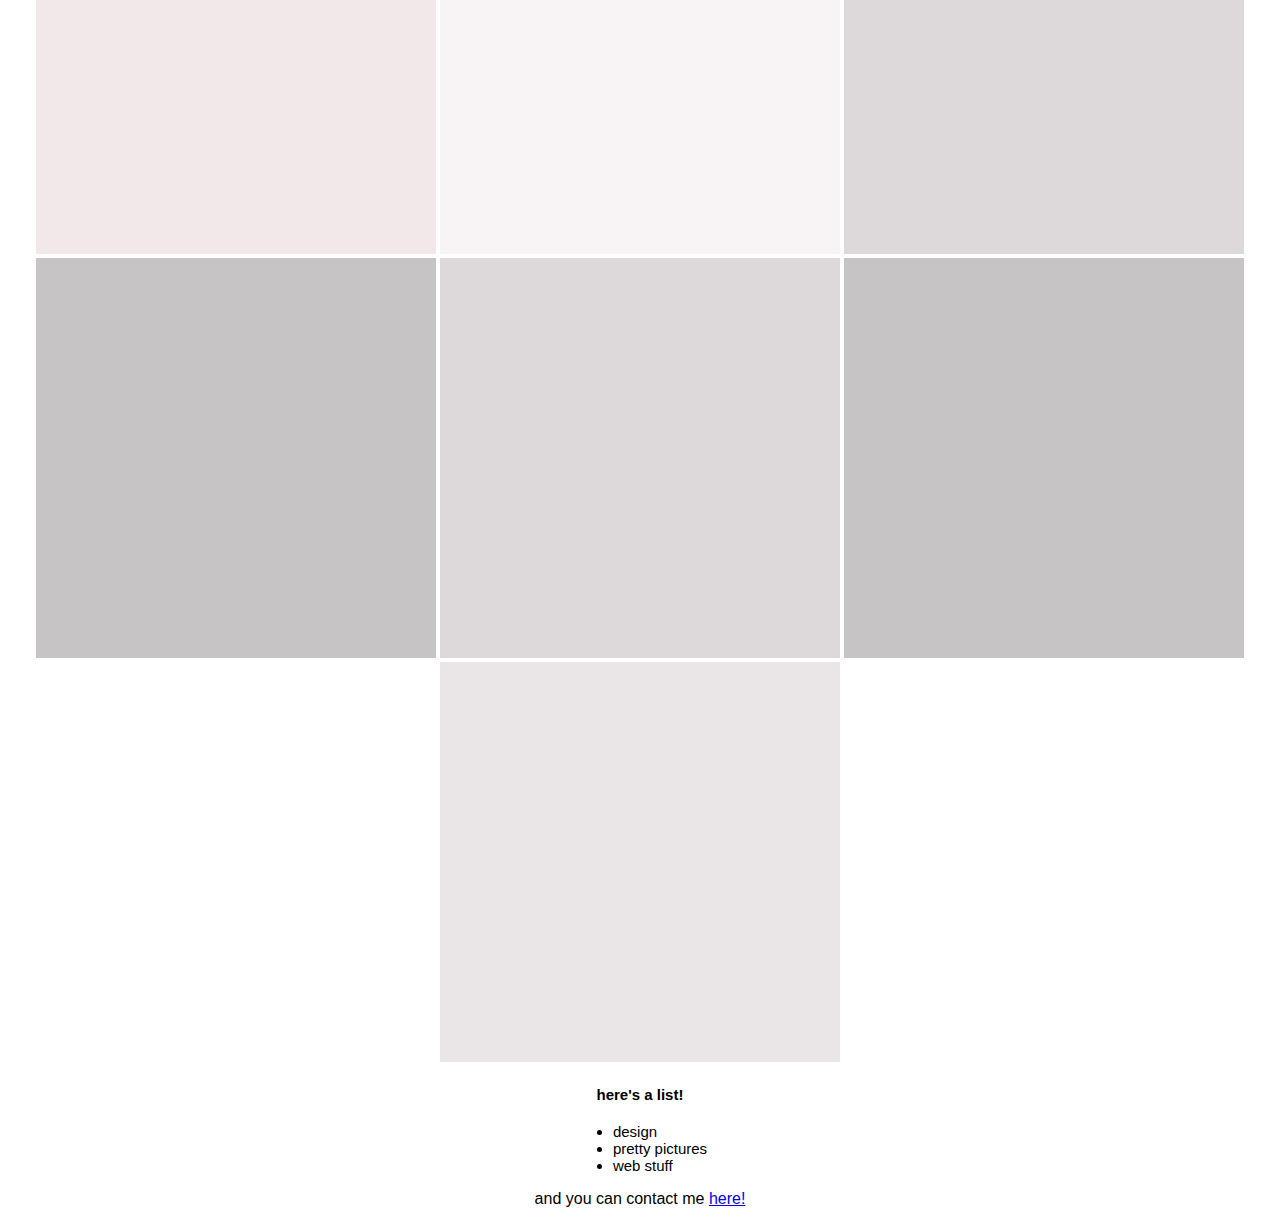
==== commit b7b58e92: "v" ====
--- a/unit_3/index.html
+++ b/unit_3/index.html
@@ -13,7 +13,7 @@
 
 <center>
 	<div style="padding: 5px">
-	<img src="images/bodyharmonics.jpg" alt="bodyharmonics" title="body harmonics"> <img src="images/heinzwinterwonderz.jpg" alt="heinz winter wonders" title="heinz winter wonderz"> <img src="images/judicatelawyers.jpg" alt="judicate lawyers" title="judicate lawyers"> <img src="images/link4.jpg" alt="dummy link" title="dummylink"> <img src="images/link5.jpg" alt="dummy link" title="dummylink"> <img src="images/link6.jpg" alt="dummy link" title="dummylink"> <img src="images/link7.jpg" alt="dummy link" title="dummylink"> <img src="images/link8.jpg" alt="dummy link" title="dummylink"> <img src="images/link9.jpg" alt="dummy link" title="dummylink"> <img src="images/link10.jpg" alt="dummy link" title="dummylink"> <img src="images/link11.jpg" alt="dummy link" title="dummylink"> <img src="images/link9.jpg" alt="dummy link" title="dummylink"> <img src="images/link7.jpg" alt="dummy link" title="dummylink"><img src="images/link9.jpg" alt="dummy link" title="dummylink"> <img src="images/link7.jpg" alt="dummy link" title="dummylink"> <img src="images/link4.jpg" alt="dummy link" title="dummylink">
+	<img src="images/bodyharmonics.jpg" alt="bodyharmonics" title="body harmonics"> <img src="images/heinzwinterwonderz.jpg" alt="heinz winter wonders" title="heinz winter wonderz"> <img src="images/judicatelawyers.jpg" alt="judicate lawyers" title="judicate lawyers"> <img src="images/link4.jpg" alt="dummy link" title="dummylink"> <img src="images/link5.jpg" alt="dummy link" title="dummylink"> <img src="images/link6.jpg" alt="dummy link" title="dummylink"> <img src="images/link7.jpg" alt="dummy link" title="dummylink"> <img src="images/link8.jpg" alt="dummy link" title="dummylink"> <img src="images/link9.jpg" alt="dummy link" title="dummylink"> <img src="images/link10.jpg" alt="dummy link" title="dummylink"> <img src="images/link11.jpg" alt="dummy link" title="dummylink"> <img src="images/link9.jpg" alt="dummy link" title="dummylink"> <img src="images/link7.jpg" alt="dummy link" title="dummylink"> <img src="images/link9.jpg" alt="dummy link" title="dummylink"> <img src="images/link7.jpg" alt="dummy link" title="dummylink"> <img src="images/link4.jpg" alt="dummy link" title="dummylink">
 </div>
 </center>
 
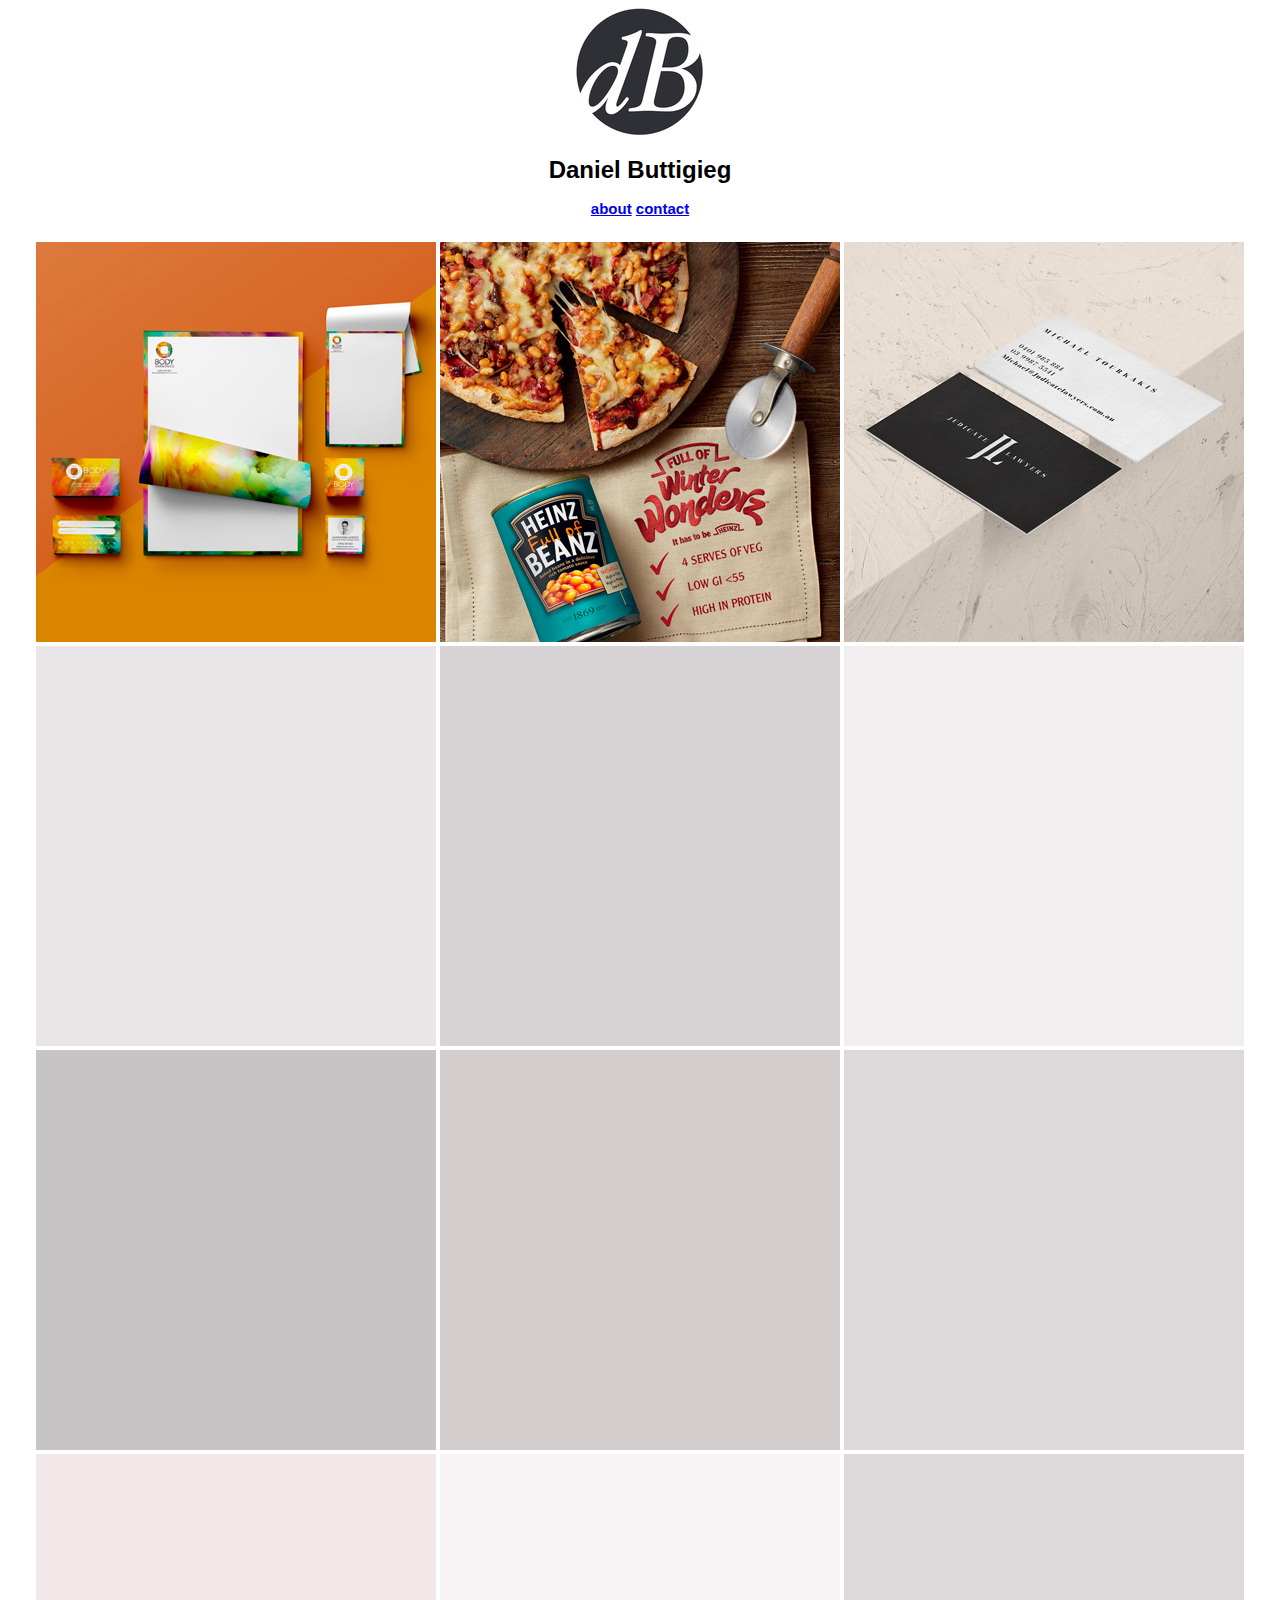
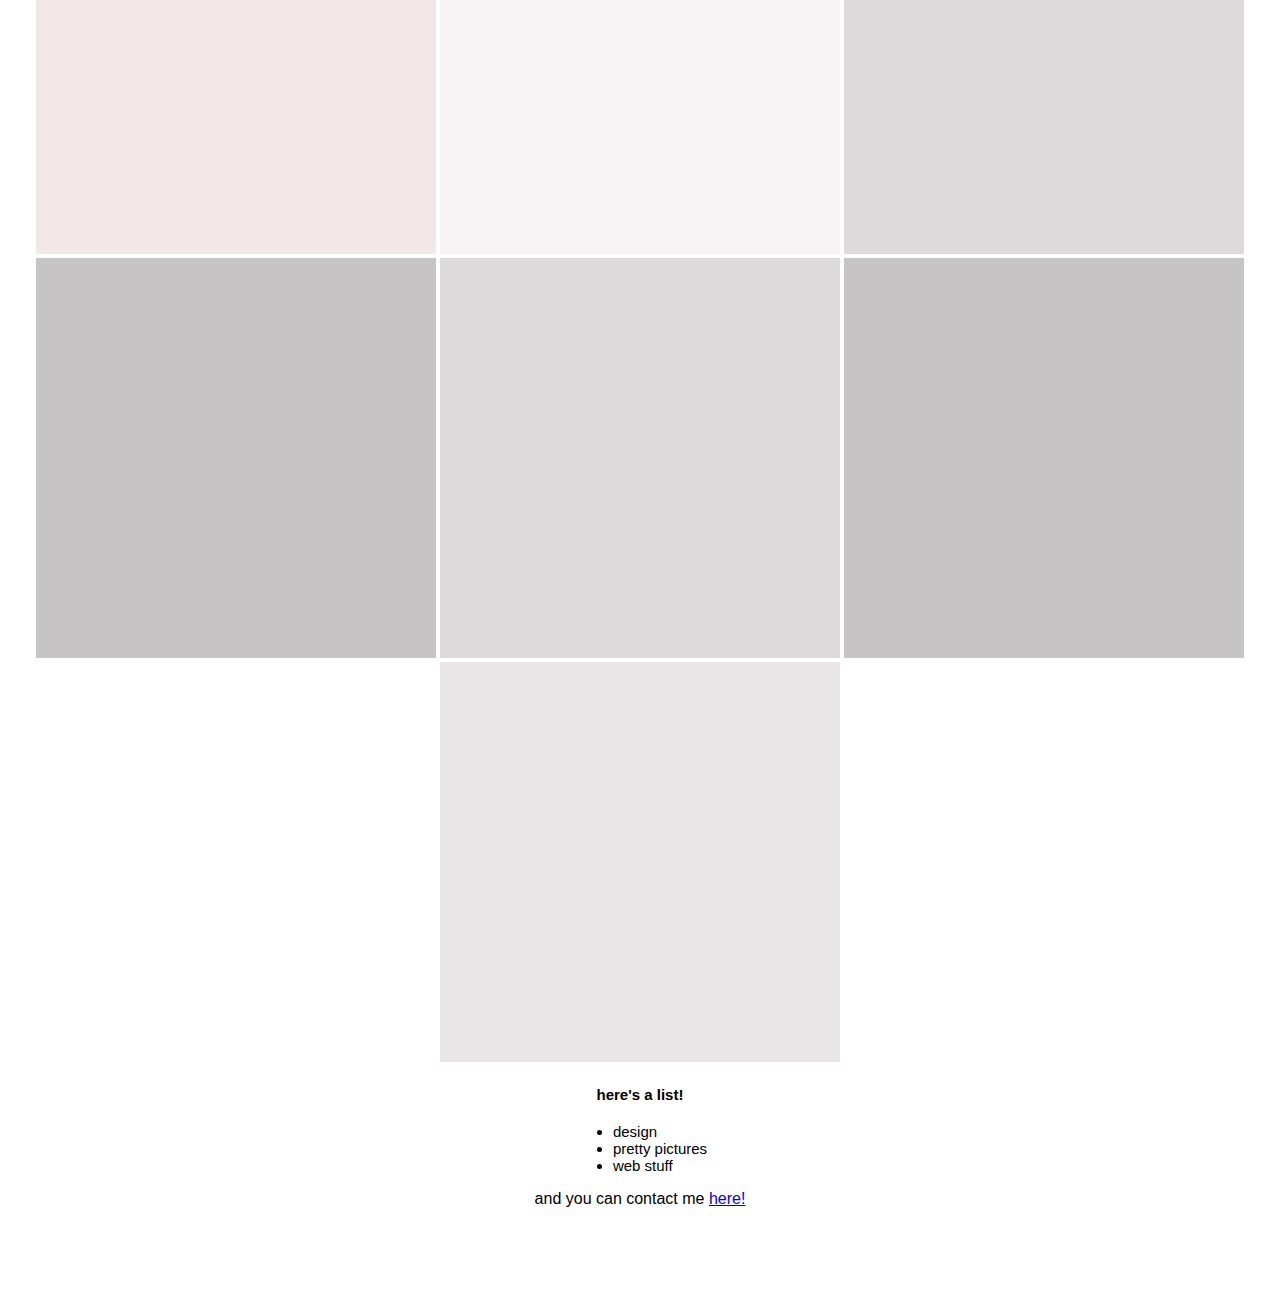
==== commit bb6d8d3a: "v" ====
--- a/unit_3/index.html
+++ b/unit_3/index.html
@@ -25,7 +25,7 @@
 <li>web stuff</li>
 </ul>
 
-<p>and you can contact me <a href="mailto:daniel.buttigieg@me.com">here!</a> </p>
+<p id="footer">and you can contact me <a href="mailto:daniel.buttigieg@me.com">here!</a> </p>
 
 </body>
 </html>
--- a/unit_3/css/style.css
+++ b/unit_3/css/style.css
@@ -19,9 +19,7 @@
 }
 
 .links {
-  padding-top: 4px;
-  padding-left: 4px;
-  padding-right: 4px;
+
 }
 
 body {
@@ -41,4 +39,8 @@
 	font-size: 15px;
 	padding-bottom: 5px;
 	font-weight: bold;
+}
+
+#footer {
+	padding-bottom: 80px
 }